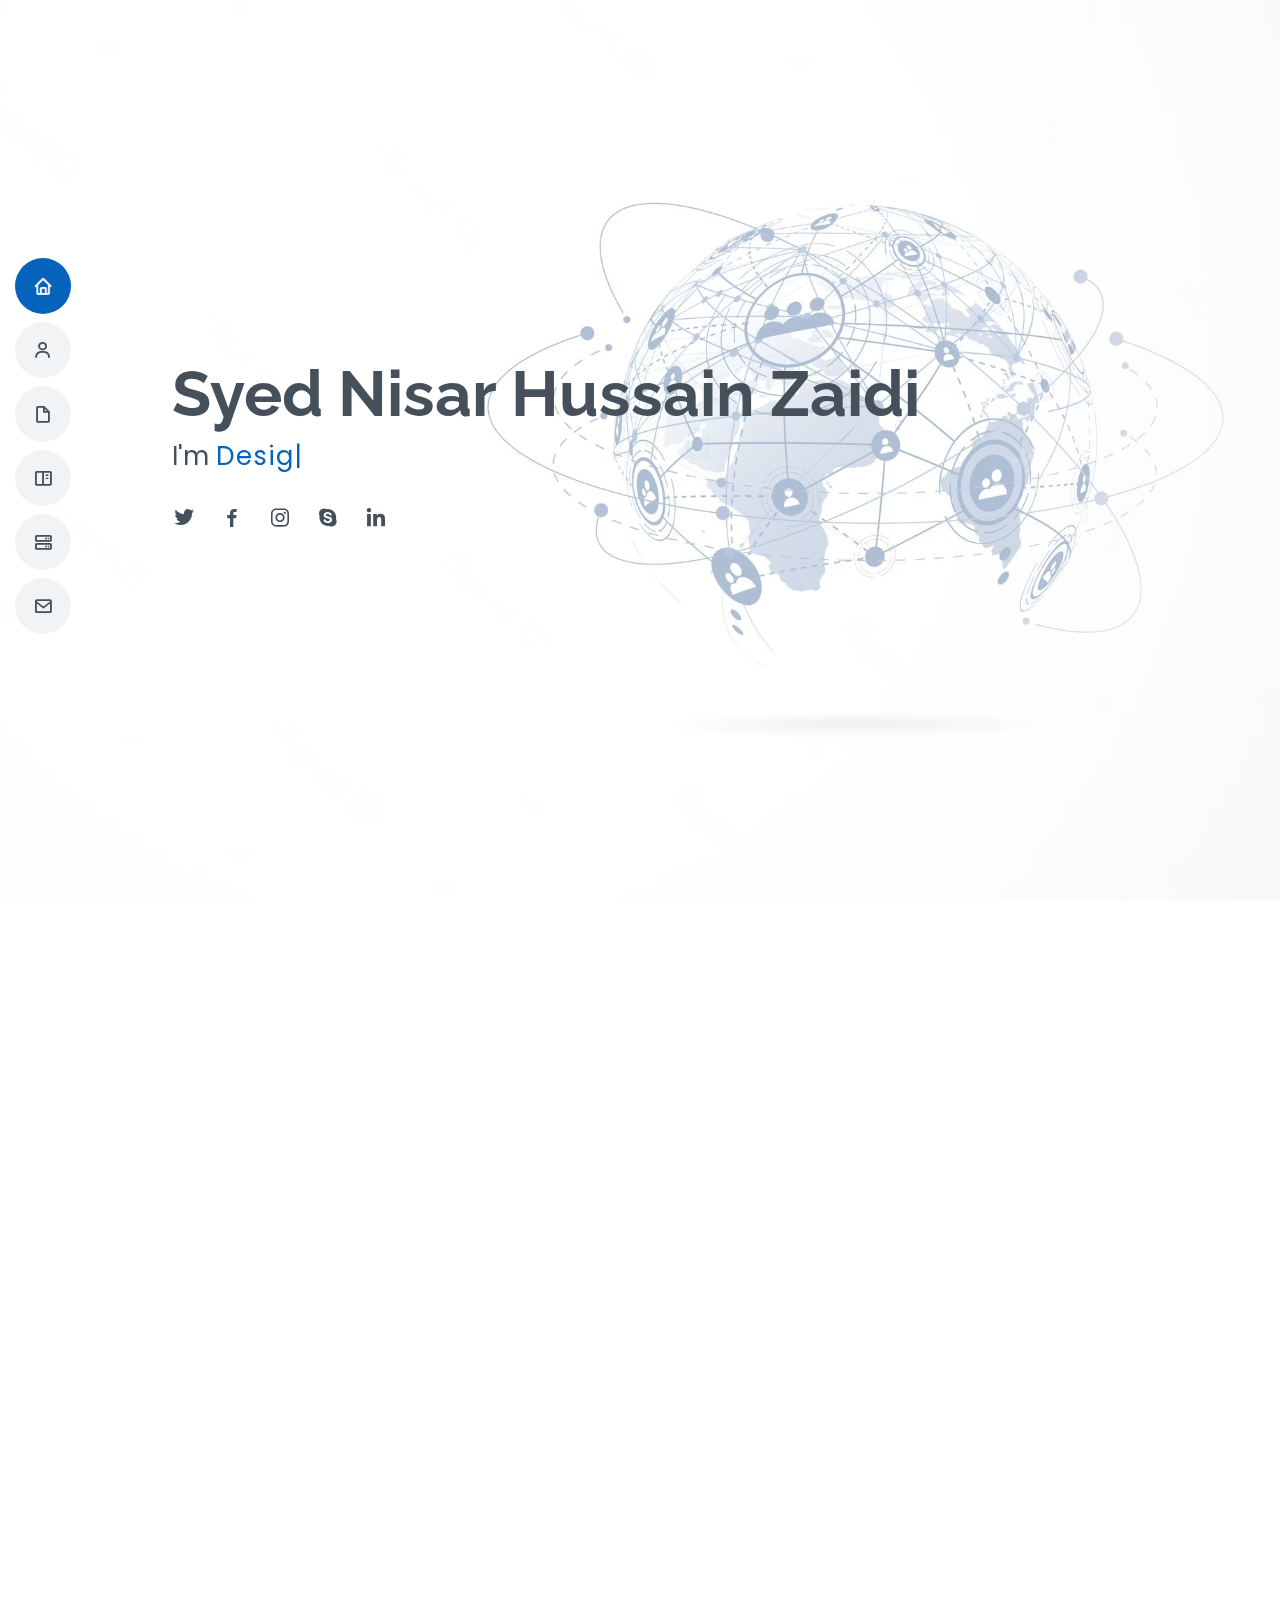
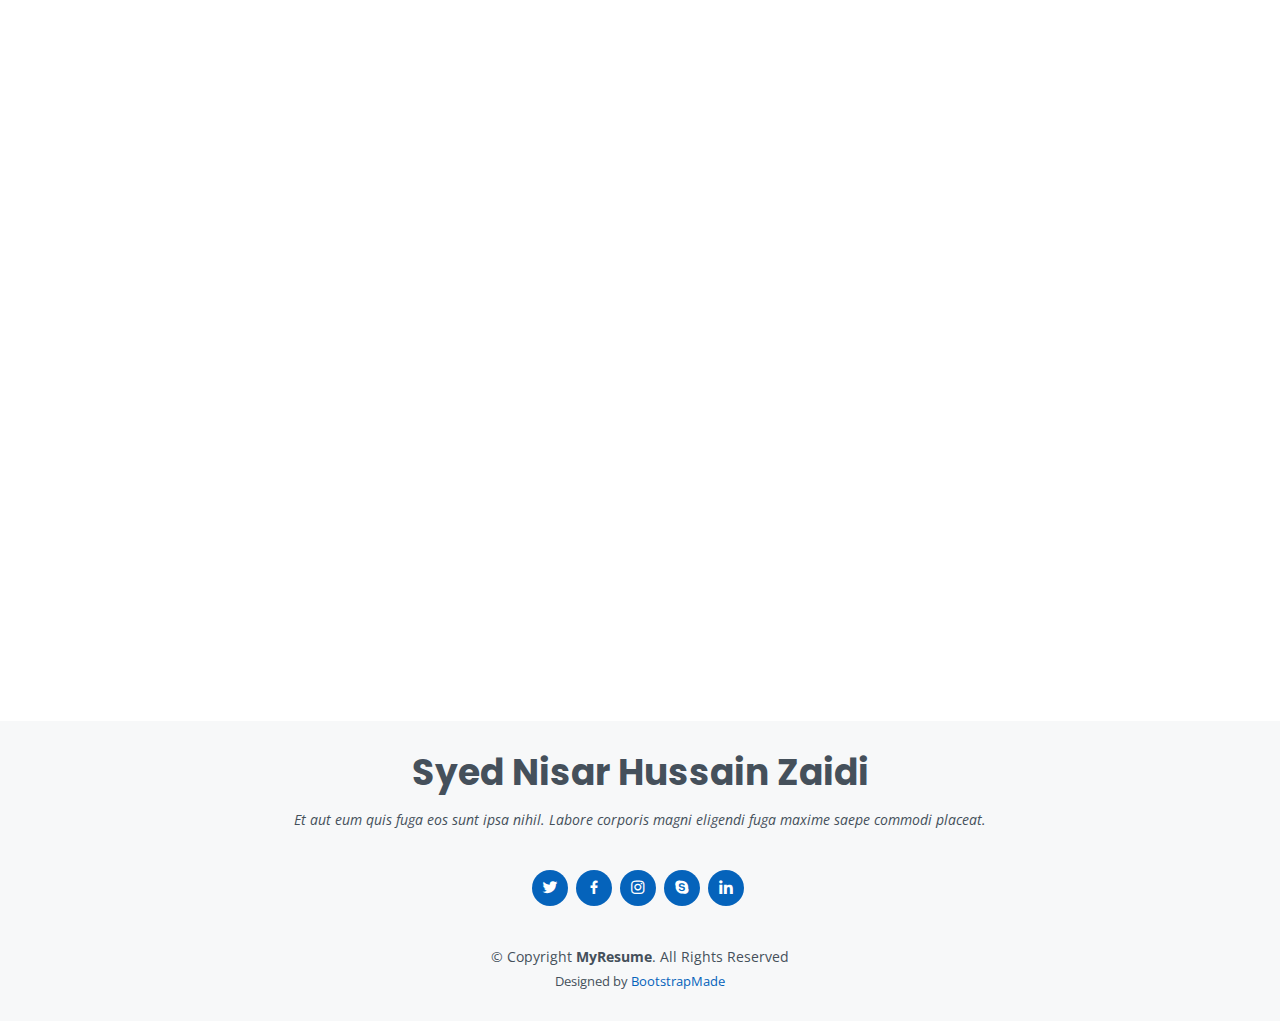
==== public/index.html @ 1e7f7174 "push deployed code" ====
<!DOCTYPE html>
<html lang="en">

<head>
  <meta charset="utf-8">
  <meta content="width=device-width, initial-scale=1.0" name="viewport">

  <title>Portfolio</title>
  <meta content="" name="description">
  <meta content="" name="keywords">

  <!-- Favicons -->
  <!-- <link href="assets/img/favicon.png" rel="icon"> -->
  <link href="assets/img/apple-touch-icon.png" rel="apple-touch-icon">

  <!-- Google Fonts -->
  <link href="https://fonts.googleapis.com/css?family=Open+Sans:300,300i,400,400i,600,600i,700,700i|Raleway:300,300i,400,400i,500,500i,600,600i,700,700i|Poppins:300,300i,400,400i,500,500i,600,600i,700,700i" rel="stylesheet">

  <!-- Vendor CSS Files -->
  <link href="assets/vendor/aos/aos.css" rel="stylesheet">
  <link href="assets/vendor/bootstrap/css/bootstrap.min.css" rel="stylesheet">
  <link href="assets/vendor/bootstrap-icons/bootstrap-icons.css" rel="stylesheet">
  <link href="assets/vendor/boxicons/css/boxicons.min.css" rel="stylesheet">
  <link href="assets/vendor/glightbox/css/glightbox.min.css" rel="stylesheet">
  <link href="assets/vendor/swiper/swiper-bundle.min.css" rel="stylesheet">

  <!-- Template Main CSS File -->
  <link href="assets/css/style.css" rel="stylesheet">

  <!-- =======================================================
  * Template Name: MyResume
  * Updated: Mar 10 2023 with Bootstrap v5.2.3
  * Template URL: https://bootstrapmade.com/free-html-bootstrap-template-my-resume/
  * Author: BootstrapMade.com
  * License: https://bootstrapmade.com/license/
  ======================================================== -->
</head>

<body>

  <!-- ======= Mobile nav toggle button ======= -->
  <!-- <button type="button" class="mobile-nav-toggle d-xl-none"><i class="bi bi-list mobile-nav-toggle"></i></button> -->
  <i class="bi bi-list mobile-nav-toggle d-lg-none"></i>
  <!-- ======= Header ======= -->
  <header id="header" class="d-flex flex-column justify-content-center">

    <nav id="navbar" class="navbar nav-menu">
      <ul>
        <li><a href="#hero" class="nav-link scrollto active"><i class="bx bx-home"></i> <span>Home</span></a></li>
        <li><a href="#about" class="nav-link scrollto"><i class="bx bx-user"></i> <span>About</span></a></li>
        <li><a href="#resume" class="nav-link scrollto"><i class="bx bx-file-blank"></i> <span>Resume</span></a></li>
        <li><a href="#portfolio" class="nav-link scrollto"><i class="bx bx-book-content"></i> <span>Portfolio</span></a></li>
        <li><a href="#services" class="nav-link scrollto"><i class="bx bx-server"></i> <span>Services</span></a></li>
        <li><a href="#contact" class="nav-link scrollto"><i class="bx bx-envelope"></i> <span>Contact</span></a></li>
      </ul>
    </nav><!-- .nav-menu -->

  </header><!-- End Header -->

  <!-- ======= Hero Section ======= -->
  <section id="hero" class="d-flex flex-column justify-content-center">
    <div class="container" data-aos="zoom-in" data-aos-delay="100">
      <h1>Syed Nisar Hussain Zaidi</h1>
      <p>I'm <span class="typed" data-typed-items="Designer, Developer, Freelancer, Photographer"></span></p>
      <div class="social-links">
        <a href="#" class="twitter"><i class="bx bxl-twitter"></i></a>
        <a href="#" class="facebook"><i class="bx bxl-facebook"></i></a>
        <a href="#" class="instagram"><i class="bx bxl-instagram"></i></a>
        <a href="#" class="google-plus"><i class="bx bxl-skype"></i></a>
        <a href="#" class="linkedin"><i class="bx bxl-linkedin"></i></a>
      </div>
    </div>
  </section><!-- End Hero -->

  <main id="main">

    <!-- ======= About Section ======= -->
    <section id="about" class="about">
      <div class="container" data-aos="fade-up">

        <div class="section-title">
          <h2>About</h2>
          <p>Magnam dolores commodi suscipit. Necessitatibus eius consequatur ex aliquid fuga eum quidem. Sit sint consectetur velit. Quisquam quos quisquam cupiditate. Et nemo qui impedit suscipit alias ea. Quia fugiat sit in iste officiis commodi quidem hic quas.</p>
        </div>

        <div class="row">
          <div class="col-lg-4">
            <img src="assets/img/profileImgOne.jpg" class="img-fluid" alt="">
          </div>
          <div class="col-lg-8 pt-4 pt-lg-0 content">
            <h3>UI/UX Designer &amp; Web Developer.</h3>
            <p class="fst-italic">
              Lorem ipsum dolor sit amet, consectetur adipiscing elit, sed do eiusmod tempor incididunt ut labore et dolore
              magna aliqua.
            </p>
            <div class="row">
              <div class="col-lg-6">
                <ul>
                  <li><i class="bi bi-chevron-right"></i> <strong>Birthday:</strong> <span>4 April 2004</span></li>
                  <li><i class="bi bi-chevron-right"></i> <strong>Website:</strong> <span>www.example.com</span></li>
                  <li><i class="bi bi-chevron-right"></i> <strong>Phone:</strong> <span>+92311-1802278</span></li>
                  <li><i class="bi bi-chevron-right"></i> <strong>City:</strong> <span>Pakistan Karachi</span></li>
                </ul>
              </div>
              <div class="col-lg-6">
                <ul>
                  <li><i class="bi bi-chevron-right"></i> <strong>Age:</strong> <span>18</span></li>
                  <li><i class="bi bi-chevron-right"></i> <strong>Degree:</strong> <span>Matric</span></li>
                  <li><i class="bi bi-chevron-right"></i> <strong>PhEmailone:</strong> <span>nisarzaidi75@gmail.com</span></li>
                  <li><i class="bi bi-chevron-right"></i> <strong>Freelance:</strong> <span>Available</span></li>
                </ul>
              </div>
            </div>
            <p>
              Officiis eligendi itaque labore et dolorum mollitia officiis optio vero. Quisquam sunt adipisci omnis et ut. Nulla accusantium dolor incidunt officia tempore. Et eius omnis.
              Cupiditate ut dicta maxime officiis quidem quia. Sed et consectetur qui quia repellendus itaque neque. Aliquid amet quidem ut quaerat cupiditate. Ab et eum qui repellendus omnis culpa magni laudantium dolores.
            </p>
          </div>
        </div>

      </div>
    </section><!-- End About Section -->

    <!-- ======= Facts Section ======= -->
    <section id="facts" class="facts">
      <div class="container" data-aos="fade-up">

        <div class="section-title">
          <h2>Facts</h2>
          <p>Magnam dolores commodi suscipit. Necessitatibus eius consequatur ex aliquid fuga eum quidem. Sit sint consectetur velit. Quisquam quos quisquam cupiditate. Et nemo qui impedit suscipit alias ea. Quia fugiat sit in iste officiis commodi quidem hic quas.</p>
        </div>

        <div class="row">

          <div class="col-lg-3 col-md-6">
            <div class="count-box">
              <i class="bi bi-emoji-smile"></i>
              <span data-purecounter-start="0" data-purecounter-end="232" data-purecounter-duration="1" class="purecounter"></span>
              <p>Happy Clients</p>
            </div>
          </div>

          <div class="col-lg-3 col-md-6 mt-5 mt-md-0">
            <div class="count-box">
              <i class="bi bi-journal-richtext"></i>
              <span data-purecounter-start="0" data-purecounter-end="521" data-purecounter-duration="1" class="purecounter"></span>
              <p>Projects</p>
            </div>
          </div>

          <div class="col-lg-3 col-md-6 mt-5 mt-lg-0">
            <div class="count-box">
              <i class="bi bi-headset"></i>
              <span data-purecounter-start="0" data-purecounter-end="1463" data-purecounter-duration="1" class="purecounter"></span>
              <p>Hours Of Support</p>
            </div>
          </div>

          <div class="col-lg-3 col-md-6 mt-5 mt-lg-0">
            <div class="count-box">
              <i class="bi bi-award"></i>
              <span data-purecounter-start="0" data-purecounter-end="25" data-purecounter-duration="1" class="purecounter"></span>
              <p>Awards</p>
            </div>
          </div>

        </div>

      </div>
    </section><!-- End Facts Section -->

    <!-- ======= Skills Section ======= -->
    <section id="skills" class="skills section-bg">
      <div class="container" data-aos="fade-up">

        <div class="section-title">
          <h2>Skills</h2>
          <p>Magnam dolores commodi suscipit. Necessitatibus eius consequatur ex aliquid fuga eum quidem. Sit sint consectetur velit. Quisquam quos quisquam cupiditate. Et nemo qui impedit suscipit alias ea. Quia fugiat sit in iste officiis commodi quidem hic quas.</p>
        </div>

        <div class="row skills-content">

          <div class="col-lg-6">

            <div class="progress">
              <span class="skill">HTML <i class="val">100%</i></span>
              <div class="progress-bar-wrap">
                <div class="progress-bar" role="progressbar" aria-valuenow="100" aria-valuemin="0" aria-valuemax="100"></div>
              </div>
            </div>

            <div class="progress">
              <span class="skill">CSS <i class="val">90%</i></span>
              <div class="progress-bar-wrap">
                <div class="progress-bar" role="progressbar" aria-valuenow="90" aria-valuemin="0" aria-valuemax="100"></div>
              </div>
            </div>

            <div class="progress">
              <span class="skill">JavaScript <i class="val">75%</i></span>
              <div class="progress-bar-wrap">
                <div class="progress-bar" role="progressbar" aria-valuenow="75" aria-valuemin="0" aria-valuemax="100"></div>
              </div>
            </div>

            <div class="progress">
              <span class="skill">Next.js <i class="val">80%</i></span>
              <div class="progress-bar-wrap">
                <div class="progress-bar" role="progressbar" aria-valuenow="80" aria-valuemin="0" aria-valuemax="100"></div>
              </div>
            </div>

          </div>

          <div class="col-lg-6">

            <div class="progress">
              <span class="skill">tailwind css <i class="val">85%</i></span>
              <div class="progress-bar-wrap">
                <div class="progress-bar" role="progressbar" aria-valuenow="85" aria-valuemin="0" aria-valuemax="100"></div>
              </div>
            </div>

            <div class="progress">
              <span class="skill">WordPress/CMS <i class="val">90%</i></span>
              <div class="progress-bar-wrap">
                <div class="progress-bar" role="progressbar" aria-valuenow="90" aria-valuemin="0" aria-valuemax="100"></div>
              </div>
            </div>

            <div class="progress">
              <span class="skill">Photoshop <i class="val">55%</i></span>
              <div class="progress-bar-wrap">
                <div class="progress-bar" role="progressbar" aria-valuenow="55" aria-valuemin="0" aria-valuemax="100"></div>
              </div>
            </div>

          </div>

        </div>

      </div>
    </section><!-- End Skills Section -->

    <!-- ======= Resume Section ======= -->
    <section id="resume" class="resume">
      <div class="container" data-aos="fade-up">

        <div class="section-title">
          <h2>Resume</h2>
          <p>Magnam dolores commodi suscipit. Necessitatibus eius consequatur ex aliquid fuga eum quidem. Sit sint consectetur velit. Quisquam quos quisquam cupiditate. Et nemo qui impedit suscipit alias ea. Quia fugiat sit in iste officiis commodi quidem hic quas.</p>
        </div>

        <div class="row">
          <div class="col-lg-6">
            <h3 class="resume-title">Sumary</h3>
            <div class="resume-item pb-0">
              <h4>Syed Nisar Hussain Zaidi</h4>
              <p><em>Innovative and deadline-driven Graphic Designer with 3+ years of experience designing and developing user-centered digital/print marketing material from initial concept to final, polished deliverable.</em></p>
              <ul>
                <li>Karachi Pakistan</li>
                <li>0311-802278</li>
                <li>nisarzaidi75@gmail.com</li>
              </ul>
            </div>

            <h3 class="resume-title">Education</h3>
            <div class="resume-item">
              <h4>Master of Fine Arts &amp; Graphic Design</h4>
              <h5>2015 - 2016</h5>
              <p><em>Rochester Institute of Technology, Rochester, NY</em></p>
              <p>Qui deserunt veniam. Et sed aliquam labore tempore sed quisquam iusto autem sit. Ea vero voluptatum qui ut dignissimos deleniti nerada porti sand markend</p>
            </div>
            <div class="resume-item">
              <h4>Bachelor of Fine Arts &amp; Graphic Design</h4>
              <h5>2010 - 2014</h5>
              <p><em>Rochester Institute of Technology, Rochester, NY</em></p>
              <p>Quia nobis sequi est occaecati aut. Repudiandae et iusto quae reiciendis et quis Eius vel ratione eius unde vitae rerum voluptates asperiores voluptatem Earum molestiae consequatur neque etlon sader mart dila</p>
            </div>
          </div>
          <div class="col-lg-6">
            <h3 class="resume-title">Professional Experience</h3>
            <div class="resume-item">
              <h4>Senior graphic design specialist</h4>
              <h5>2019 - Present</h5>
              <p><em>Experion, New York, NY </em></p>
              <ul>
                <li>Lead in the design, development, and implementation of the graphic, layout, and production communication materials</li>
                <li>Delegate tasks to the 7 members of the design team and provide counsel on all aspects of the project. </li>
                <li>Supervise the assessment of all graphic materials in order to ensure quality and accuracy of the design</li>
                <li>Oversee the efficient use of production project budgets ranging from $2,000 - $25,000</li>
              </ul>
            </div>
            <div class="resume-item">
              <h4>Graphic design specialist</h4>
              <h5>2017 - 2018</h5>
              <p><em>Stepping Stone Advertising, New York, NY</em></p>
              <ul>
                <li>Developed numerous marketing programs (logos, brochures,infographics, presentations, and advertisements).</li>
                <li>Managed up to 5 projects or tasks at a given time while under pressure</li>
                <li>Recommended and consulted with clients on the most appropriate graphic design</li>
                <li>Created 4+ design presentations and proposals a month for clients and account managers</li>
              </ul>
            </div>
          </div>
        </div>

      </div>
    </section><!-- End Resume Section -->

    <!-- ======= Portfolio Section ======= -->
    <section id="portfolio" class="portfolio section-bg">
      <div class="container" data-aos="fade-up">

        <div class="section-title">
          <h2>Portfolio</h2>
          <p>Magnam dolores commodi suscipit. Necessitatibus eius consequatur ex aliquid fuga eum quidem. Sit sint consectetur velit. Quisquam quos quisquam cupiditate. Et nemo qui impedit suscipit alias ea. Quia fugiat sit in iste officiis commodi quidem hic quas.</p>
        </div>

        <div class="row">
          <div class="col-lg-12 d-flex justify-content-center" data-aos="fade-up" data-aos-delay="100">
            <ul id="portfolio-flters">
              <li data-filter="*" class="filter-active">All</li>
              <li data-filter=".filter-app">App</li>
              <li data-filter=".filter-card">Card</li>
              <li data-filter=".filter-web">Web</li>
            </ul>
          </div>
        </div>

        <div class="row portfolio-container" data-aos="fade-up" data-aos-delay="200">

          <div class="col-lg-4 col-md-6 portfolio-item filter-app">
            <div class="portfolio-wrap">
              <img src="assets/img/portfolio/portfolio-1.jpg" class="img-fluid" alt="">
              <div class="portfolio-info">
                <h4>App 1</h4>
                <p>App</p>
                <div class="portfolio-links">
                  <a href="assets/img/portfolio/portfolio-1.jpg" data-gallery="portfolioGallery" class="portfolio-lightbox" title="App 1"><i class="bx bx-plus"></i></a>
                  <a href="portfolio-details.html" class="portfolio-details-lightbox" data-glightbox="type: external" title="Portfolio Details"><i class="bx bx-link"></i></a>
                </div>
              </div>
            </div>
          </div>

          <div class="col-lg-4 col-md-6 portfolio-item filter-web">
            <div class="portfolio-wrap">
              <img src="assets/img/portfolio/portfolio-2.jpg" class="img-fluid" alt="">
              <div class="portfolio-info">
                <h4>Web 3</h4>
                <p>Web</p>
                <div class="portfolio-links">
                  <a href="assets/img/portfolio/portfolio-2.jpg" data-gallery="portfolioGallery" class="portfolio-lightbox" title="Web 3"><i class="bx bx-plus"></i></a>
                  <a href="portfolio-details.html" class="portfolio-details-lightbox" data-glightbox="type: external" title="Portfolio Details"><i class="bx bx-link"></i></a>
                </div>
              </div>
            </div>
          </div>

          <div class="col-lg-4 col-md-6 portfolio-item filter-app">
            <div class="portfolio-wrap">
              <img src="assets/img/portfolio/portfolio-3.jpg" class="img-fluid" alt="">
              <div class="portfolio-info">
                <h4>App 2</h4>
                <p>App</p>
                <div class="portfolio-links">
                  <a href="assets/img/portfolio/portfolio-3.jpg" data-gallery="portfolioGallery" class="portfolio-lightbox" title="App 2"><i class="bx bx-plus"></i></a>
                  <a href="portfolio-details.html" class="portfolio-details-lightbox" data-glightbox="type: external" title="Portfolio Details"><i class="bx bx-link"></i></a>
                </div>
              </div>
            </div>
          </div>

          <div class="col-lg-4 col-md-6 portfolio-item filter-card">
            <div class="portfolio-wrap">
              <img src="assets/img/portfolio/portfolio-4.jpg" class="img-fluid" alt="">
              <div class="portfolio-info">
                <h4>Card 2</h4>
                <p>Card</p>
                <div class="portfolio-links">
                  <a href="assets/img/portfolio/portfolio-4.jpg" data-gallery="portfolioGallery" class="portfolio-lightbox" title="Card 2"><i class="bx bx-plus"></i></a>
                  <a href="portfolio-details.html" class="portfolio-details-lightbox" data-glightbox="type: external" title="Portfolio Details"><i class="bx bx-link"></i></a>
                </div>
              </div>
            </div>
          </div>

          <div class="col-lg-4 col-md-6 portfolio-item filter-web">
            <div class="portfolio-wrap">
              <img src="assets/img/portfolio/portfolio-5.jpg" class="img-fluid" alt="">
              <div class="portfolio-info">
                <h4>Web 2</h4>
                <p>Web</p>
                <div class="portfolio-links">
                  <a href="assets/img/portfolio/portfolio-5.jpg" data-gallery="portfolioGallery" class="portfolio-lightbox" title="Web 2"><i class="bx bx-plus"></i></a>
                  <a href="portfolio-details.html" class="portfolio-details-lightbox" data-glightbox="type: external" title="Portfolio Details"><i class="bx bx-link"></i></a>
                </div>
              </div>
            </div>
          </div>

          <div class="col-lg-4 col-md-6 portfolio-item filter-app">
            <div class="portfolio-wrap">
              <img src="assets/img/portfolio/portfolio-6.jpg" class="img-fluid" alt="">
              <div class="portfolio-info">
                <h4>App 3</h4>
                <p>App</p>
                <div class="portfolio-links">
                  <a href="assets/img/portfolio/portfolio-6.jpg" data-gallery="portfolioGallery" class="portfolio-lightbox" title="App 3"><i class="bx bx-plus"></i></a>
                  <a href="portfolio-details.html" class="portfolio-details-lightbox" data-glightbox="type: external" title="Portfolio Details"><i class="bx bx-link"></i></a>
                </div>
              </div>
            </div>
          </div>

          <div class="col-lg-4 col-md-6 portfolio-item filter-card">
            <div class="portfolio-wrap">
              <img src="assets/img/portfolio/portfolio-7.jpg" class="img-fluid" alt="">
              <div class="portfolio-info">
                <h4>Card 1</h4>
                <p>Card</p>
                <div class="portfolio-links">
                  <a href="assets/img/portfolio/portfolio-7.jpg" data-gallery="portfolioGallery" class="portfolio-lightbox" title="Card 1"><i class="bx bx-plus"></i></a>
                  <a href="portfolio-details.html" class="portfolio-details-lightbox" data-glightbox="type: external" title="Portfolio Details"><i class="bx bx-link"></i></a>
                </div>
              </div>
            </div>
          </div>

          <div class="col-lg-4 col-md-6 portfolio-item filter-card">
            <div class="portfolio-wrap">
              <img src="assets/img/portfolio/portfolio-8.jpg" class="img-fluid" alt="">
              <div class="portfolio-info">
                <h4>Card 3</h4>
                <p>Card</p>
                <div class="portfolio-links">
                  <a href="assets/img/portfolio/portfolio-8.jpg" data-gallery="portfolioGallery" class="portfolio-lightbox" title="Card 3"><i class="bx bx-plus"></i></a>
                  <a href="portfolio-details.html" class="portfolio-details-lightbox" data-glightbox="type: external" title="Portfolio Details"><i class="bx bx-link"></i></a>
                </div>
              </div>
            </div>
          </div>

          <div class="col-lg-4 col-md-6 portfolio-item filter-web">
            <div class="portfolio-wrap">
              <img src="assets/img/portfolio/portfolio-9.jpg" class="img-fluid" alt="">
              <div class="portfolio-info">
                <h4>Web 3</h4>
                <p>Web</p>
                <div class="portfolio-links">
                  <a href="assets/img/portfolio/portfolio-9.jpg" data-gallery="portfolioGallery" class="portfolio-lightbox" title="Web 3"><i class="bx bx-plus"></i></a>
                  <a href="portfolio-details.html" class="portfolio-details-lightbox" data-glightbox="type: external" title="Portfolio Details"><i class="bx bx-link"></i></a>
                </div>
              </div>
            </div>
          </div>

        </div>

      </div>
    </section><!-- End Portfolio Section -->

    <!-- ======= Services Section ======= -->
    <section id="services" class="services">
      <div class="container" data-aos="fade-up">

        <div class="section-title">
          <h2>Services</h2>
          <p>Magnam dolores commodi suscipit. Necessitatibus eius consequatur ex aliquid fuga eum quidem. Sit sint consectetur velit. Quisquam quos quisquam cupiditate. Et nemo qui impedit suscipit alias ea. Quia fugiat sit in iste officiis commodi quidem hic quas.</p>
        </div>

        <div class="row">

          <div class="col-lg-4 col-md-6 d-flex align-items-stretch" data-aos="zoom-in" data-aos-delay="100">
            <div class="icon-box iconbox-blue">
              <div class="icon">
                <svg width="100" height="100" viewBox="0 0 600 600" xmlns="http://www.w3.org/2000/svg">
                  <path stroke="none" stroke-width="0" fill="#f5f5f5" d="M300,521.0016835830174C376.1290562159157,517.8887921683347,466.0731472004068,529.7835943286574,510.70327084640275,468.03025145048787C554.3714126377745,407.6079735673963,508.03601936045806,328.9844924480964,491.2728898941984,256.3432110539036C474.5976632858925,184.082847569629,479.9380746630129,96.60480741107993,416.23090153303,58.64404602377083C348.86323505073057,18.502131276798302,261.93793281208167,40.57373210992963,193.5410806939664,78.93577620505333C130.42746243093433,114.334589627462,98.30271207620316,179.96522072025542,76.75703585869454,249.04625023123273C51.97151888228291,328.5150500222984,13.704378332031375,421.85034740162234,66.52175969318436,486.19268352777647C119.04800174914682,550.1803526380478,217.28368757567262,524.383925680826,300,521.0016835830174"></path>
                </svg>
                <i class="bx bxl-dribbble"></i>
              </div>
              <h4><a href="">Lorem Ipsum</a></h4>
              <p>Voluptatum deleniti atque corrupti quos dolores et quas molestias excepturi</p>
            </div>
          </div>

          <div class="col-lg-4 col-md-6 d-flex align-items-stretch mt-4 mt-md-0" data-aos="zoom-in" data-aos-delay="200">
            <div class="icon-box iconbox-orange ">
              <div class="icon">
                <svg width="100" height="100" viewBox="0 0 600 600" xmlns="http://www.w3.org/2000/svg">
                  <path stroke="none" stroke-width="0" fill="#f5f5f5" d="M300,582.0697525312426C382.5290701553225,586.8405444964366,449.9789794690241,525.3245884688669,502.5850820975895,461.55621195738473C556.606425686781,396.0723002908107,615.8543463187945,314.28637112970534,586.6730223649479,234.56875336149918C558.9533121215079,158.8439757836574,454.9685369536778,164.00468322053177,381.49747125262974,130.76875717737553C312.15926192815925,99.40240125094834,248.97055460311594,18.661163978235184,179.8680185752513,50.54337015887873C110.5421016452524,82.52863877960104,119.82277516462835,180.83849132639028,109.12597500060166,256.43424936330496C100.08760227029461,320.3096726198365,92.17705696193138,384.0621239912766,124.79988738764834,439.7174275375508C164.83382741302287,508.01625554203684,220.96474134820875,577.5009287672846,300,582.0697525312426"></path>
                </svg>
                <i class="bx bx-file"></i>
              </div>
              <h4><a href="">Sed Perspiciatis</a></h4>
              <p>Duis aute irure dolor in reprehenderit in voluptate velit esse cillum dolore</p>
            </div>
          </div>

          <div class="col-lg-4 col-md-6 d-flex align-items-stretch mt-4 mt-lg-0" data-aos="zoom-in" data-aos-delay="300">
            <div class="icon-box iconbox-pink">
              <div class="icon">
                <svg width="100" height="100" viewBox="0 0 600 600" xmlns="http://www.w3.org/2000/svg">
                  <path stroke="none" stroke-width="0" fill="#f5f5f5" d="M300,541.5067337569781C382.14930387511276,545.0595476570109,479.8736841581634,548.3450877840088,526.4010558755058,480.5488172755941C571.5218469581645,414.80211281144784,517.5187510058486,332.0715597781072,496.52539010469104,255.14436215662573C477.37192572678356,184.95920475031193,473.57363656557914,105.61284051026155,413.0603344069578,65.22779650032875C343.27470386102294,18.654635553484475,251.2091493199835,5.337323636656869,175.0934190732945,40.62881213300186C97.87086631185822,76.43348514350839,51.98124368387456,156.15599469081315,36.44837278890362,239.84606092416172C21.716077023791087,319.22268207091537,43.775223500013084,401.1760424656574,96.891909868211,461.97329694683043C147.22146801428983,519.5804099606455,223.5754009179313,538.201503339737,300,541.5067337569781"></path>
                </svg>
                <i class="bx bx-tachometer"></i>
              </div>
              <h4><a href="">Magni Dolores</a></h4>
              <p>Excepteur sint occaecat cupidatat non proident, sunt in culpa qui officia</p>
            </div>
          </div>

          <div class="col-lg-4 col-md-6 d-flex align-items-stretch mt-4" data-aos="zoom-in" data-aos-delay="100">
            <div class="icon-box iconbox-yellow">
              <div class="icon">
                <svg width="100" height="100" viewBox="0 0 600 600" xmlns="http://www.w3.org/2000/svg">
                  <path stroke="none" stroke-width="0" fill="#f5f5f5" d="M300,503.46388370962813C374.79870501325706,506.71871716319447,464.8034551963731,527.1746412648533,510.4981551193396,467.86667711651364C555.9287308511215,408.9015244558933,512.6030010748507,327.5744911775523,490.211057578863,256.5855673507754C471.097692560561,195.9906835881958,447.69079081568157,138.11976852964426,395.19560036434837,102.3242989838813C329.3053358748298,57.3949838291264,248.02791733380457,8.279543830951368,175.87071277845988,42.242879143198664C103.41431057327972,76.34704239035025,93.79494320519305,170.9812938413882,81.28167332365135,250.07896920659033C70.17666984294237,320.27484674793965,64.84698225790005,396.69656628748305,111.28512138212992,450.4950937839243C156.20124167950087,502.5303643271138,231.32542653798444,500.4755392045468,300,503.46388370962813"></path>
                </svg>
                <i class="bx bx-layer"></i>
              </div>
              <h4><a href="">Nemo Enim</a></h4>
              <p>At vero eos et accusamus et iusto odio dignissimos ducimus qui blanditiis</p>
            </div>
          </div>

          <div class="col-lg-4 col-md-6 d-flex align-items-stretch mt-4" data-aos="zoom-in" data-aos-delay="200">
            <div class="icon-box iconbox-red">
              <div class="icon">
                <svg width="100" height="100" viewBox="0 0 600 600" xmlns="http://www.w3.org/2000/svg">
                  <path stroke="none" stroke-width="0" fill="#f5f5f5" d="M300,532.3542879108572C369.38199826031484,532.3153073249985,429.10787420159085,491.63046689027357,474.5244479745417,439.17860296908856C522.8885846962883,383.3225815378663,569.1668002868075,314.3205725914397,550.7432151929288,242.7694973846089C532.6665558377875,172.5657663291529,456.2379748765914,142.6223662098291,390.3689995646985,112.34683881706744C326.66090330228417,83.06452184765237,258.84405631176094,53.51806209861945,193.32584062364296,78.48882559362697C121.61183558270385,105.82097193414197,62.805066853699245,167.19869350419734,48.57481801355237,242.6138429142374C34.843463184063346,315.3850353017275,76.69343916112496,383.4422959591041,125.22947124332185,439.3748458443577C170.7312796277747,491.8107796887764,230.57421082200815,532.3932930995766,300,532.3542879108572"></path>
                </svg>
                <i class="bx bx-slideshow"></i>
              </div>
              <h4><a href="">Dele Cardo</a></h4>
              <p>Quis consequatur saepe eligendi voluptatem consequatur dolor consequuntur</p>
            </div>
          </div>

          <div class="col-lg-4 col-md-6 d-flex align-items-stretch mt-4" data-aos="zoom-in" data-aos-delay="300">
            <div class="icon-box iconbox-teal">
              <div class="icon">
                <svg width="100" height="100" viewBox="0 0 600 600" xmlns="http://www.w3.org/2000/svg">
                  <path stroke="none" stroke-width="0" fill="#f5f5f5" d="M300,566.797414625762C385.7384707136149,576.1784315230908,478.7894351017131,552.8928747891023,531.9192734346935,484.94944893311C584.6109503024035,417.5663521118492,582.489472248146,322.67544863468447,553.9536738515405,242.03673114598146C529.1557734026468,171.96086150256528,465.24506316201064,127.66468636344209,395.9583748389544,100.7403814666027C334.2173773831606,76.7482773500951,269.4350130405921,84.62216499799875,207.1952322260088,107.2889140133804C132.92018162631612,134.33871894543012,41.79353780512637,160.00259165414826,22.644507872594943,236.69541883565114C3.319112789854554,314.0945973066697,72.72355303640163,379.243833228382,124.04198916343866,440.3218312028393C172.9286146004772,498.5055451809895,224.45579914871206,558.5317968840102,300,566.797414625762"></path>
                </svg>
                <i class="bx bx-arch"></i>
              </div>
              <h4><a href="">Divera Don</a></h4>
              <p>Modi nostrum vel laborum. Porro fugit error sit minus sapiente sit aspernatur</p>
            </div>
          </div>

        </div>

      </div>
    </section><!-- End Services Section -->

    <!-- ======= Testimonials Section ======= -->
    <section id="testimonials" class="testimonials section-bg">
      <div class="container" data-aos="fade-up">

        <div class="section-title">
          <h2>Testimonials</h2>
        </div>

        <div class="testimonials-slider swiper" data-aos="fade-up" data-aos-delay="100">
          <div class="swiper-wrapper">

            <div class="swiper-slide">
              <div class="testimonial-item">
                <img src="assets/img/testimonials/testimonials-1.jpg" class="testimonial-img" alt="">
                <h3>Saul Goodman</h3>
                <h4>Ceo &amp; Founder</h4>
                <p>
                  <i class="bx bxs-quote-alt-left quote-icon-left"></i>
                  Proin iaculis purus consequat sem cure digni ssim donec porttitora entum suscipit rhoncus. Accusantium quam, ultricies eget id, aliquam eget nibh et. Maecen aliquam, risus at semper.
                  <i class="bx bxs-quote-alt-right quote-icon-right"></i>
                </p>
              </div>
            </div><!-- End testimonial item -->

            <div class="swiper-slide">
              <div class="testimonial-item">
                <img src="assets/img/testimonials/testimonials-2.jpg" class="testimonial-img" alt="">
                <h3>Sara Wilsson</h3>
                <h4>Designer</h4>
                <p>
                  <i class="bx bxs-quote-alt-left quote-icon-left"></i>
                  Export tempor illum tamen malis malis eram quae irure esse labore quem cillum quid cillum eram malis quorum velit fore eram velit sunt aliqua noster fugiat irure amet legam anim culpa.
                  <i class="bx bxs-quote-alt-right quote-icon-right"></i>
                </p>
              </div>
            </div><!-- End testimonial item -->

            <div class="swiper-slide">
              <div class="testimonial-item">
                <img src="assets/img/testimonials/testimonials-3.jpg" class="testimonial-img" alt="">
                <h3>Jena Karlis</h3>
                <h4>Store Owner</h4>
                <p>
                  <i class="bx bxs-quote-alt-left quote-icon-left"></i>
                  Enim nisi quem export duis labore cillum quae magna enim sint quorum nulla quem veniam duis minim tempor labore quem eram duis noster aute amet eram fore quis sint minim.
                  <i class="bx bxs-quote-alt-right quote-icon-right"></i>
                </p>
              </div>
            </div><!-- End testimonial item -->

            <div class="swiper-slide">
              <div class="testimonial-item">
                <img src="assets/img/testimonials/testimonials-4.jpg" class="testimonial-img" alt="">
                <h3>Matt Brandon</h3>
                <h4>Freelancer</h4>
                <p>
                  <i class="bx bxs-quote-alt-left quote-icon-left"></i>
                  Fugiat enim eram quae cillum dolore dolor amet nulla culpa multos export minim fugiat minim velit minim dolor enim duis veniam ipsum anim magna sunt elit fore quem dolore labore illum veniam.
                  <i class="bx bxs-quote-alt-right quote-icon-right"></i>
                </p>
              </div>
            </div><!-- End testimonial item -->

            <div class="swiper-slide">
              <div class="testimonial-item">
                <img src="assets/img/testimonials/testimonials-5.jpg" class="testimonial-img" alt="">
                <h3>John Larson</h3>
                <h4>Entrepreneur</h4>
                <p>
                  <i class="bx bxs-quote-alt-left quote-icon-left"></i>
                  Quis quorum aliqua sint quem legam fore sunt eram irure aliqua veniam tempor noster veniam enim culpa labore duis sunt culpa nulla illum cillum fugiat legam esse veniam culpa fore nisi cillum quid.
                  <i class="bx bxs-quote-alt-right quote-icon-right"></i>
                </p>
              </div>
            </div><!-- End testimonial item -->

          </div>
          <div class="swiper-pagination"></div>
        </div>

      </div>
    </section><!-- End Testimonials Section -->

    <!-- ======= Contact Section ======= -->
    <section id="contact" class="contact">
      <div class="container" data-aos="fade-up">

        <div class="section-title">
          <h2>Contact</h2>
        </div>

        <div class="row mt-1">

          <div class="col-lg-4">
            <div class="info">
              <div class="address">
                <i class="bi bi-geo-alt"></i>
                <h4>Location:</h4>
                <p>Karachi Pakistan</p>
              </div>

              <div class="email">
                <i class="bi bi-envelope"></i>
                <h4>Email:</h4>
                <p>Nisarzaidi75@gmail.com</p>
              </div>

              <div class="phone">
                <i class="bi bi-phone"></i>
                <h4>Call:</h4>
                <p>+92311-1802278</p>
              </div>

            </div>

          </div>

          <div class="col-lg-8 mt-5 mt-lg-0">

            <form action="forms/contact.php" method="post" role="form" class="php-email-form">
              <div class="row">
                <div class="col-md-6 form-group">
                  <input type="text" name="name" class="form-control" id="name" placeholder="Your Name" required>
                </div>
                <div class="col-md-6 form-group mt-3 mt-md-0">
                  <input type="email" class="form-control" name="email" id="email" placeholder="Your Email" required>
                </div>
              </div>
              <div class="form-group mt-3">
                <input type="text" class="form-control" name="subject" id="subject" placeholder="Subject" required>
              </div>
              <div class="form-group mt-3">
                <textarea class="form-control" name="message" rows="5" placeholder="Message" required></textarea>
              </div>
              <div class="my-3">
                <div class="loading">Loading</div>
                <div class="error-message"></div>
                <div class="sent-message">Your message has been sent. Thank you!</div>
              </div>
              <div class="text-center"><button type="submit">Send Message</button></div>
            </form>

          </div>

        </div>

      </div>
    </section><!-- End Contact Section -->

  </main><!-- End #main -->

  <!-- ======= Footer ======= -->
  <footer id="footer">
    <div class="container">
      <h3>Syed Nisar Hussain Zaidi</h3>
      <p>Et aut eum quis fuga eos sunt ipsa nihil. Labore corporis magni eligendi fuga maxime saepe commodi placeat.</p>
      <div class="social-links">
        <a href="#" class="twitter"><i class="bx bxl-twitter"></i></a>
        <a href="#" class="facebook"><i class="bx bxl-facebook"></i></a>
        <a href="#" class="instagram"><i class="bx bxl-instagram"></i></a>
        <a href="#" class="google-plus"><i class="bx bxl-skype"></i></a>
        <a href="#" class="linkedin"><i class="bx bxl-linkedin"></i></a>
      </div>
      <div class="copyright">
        &copy; Copyright <strong><span>MyResume</span></strong>. All Rights Reserved
      </div>
      <div class="credits">
        <!-- All the links in the footer should remain intact. -->
        <!-- You can delete the links only if you purchased the pro version. -->
        <!-- Licensing information: [license-url] -->
        <!-- Purchase the pro version with working PHP/AJAX contact form: https://bootstrapmade.com/free-html-bootstrap-template-my-resume/ -->
        Designed by <a href="https://bootstrapmade.com/">BootstrapMade</a>
      </div>
    </div>
  </footer><!-- End Footer -->

  <div id="preloader"></div>
  <a href="#" class="back-to-top d-flex align-items-center justify-content-center"><i class="bi bi-arrow-up-short"></i></a>

  <!-- Vendor JS Files -->
  <script src="assets/vendor/purecounter/purecounter_vanilla.js"></script>
  <script src="assets/vendor/aos/aos.js"></script>
  <script src="assets/vendor/bootstrap/js/bootstrap.bundle.min.js"></script>
  <script src="assets/vendor/glightbox/js/glightbox.min.js"></script>
  <script src="assets/vendor/isotope-layout/isotope.pkgd.min.js"></script>
  <script src="assets/vendor/swiper/swiper-bundle.min.js"></script>
  <script src="assets/vendor/typed.js/typed.min.js"></script>
  <script src="assets/vendor/waypoints/noframework.waypoints.js"></script>
  <script src="assets/vendor/php-email-form/validate.js"></script>

  <!-- Template Main JS File -->
  <script src="assets/js/main.js"></script>

  <script type="module">
    // Import the functions you need from the SDKs you need
    import { initializeApp } from "https://www.gstatic.com/firebasejs/9.20.0/firebase-app.js";
    import { getAnalytics } from "https://www.gstatic.com/firebasejs/9.20.0/firebase-analytics.js";
    // TODO: Add SDKs for Firebase products that you want to use
    // https://firebase.google.com/docs/web/setup#available-libraries
  
    // Your web app's Firebase configuration
    // For Firebase JS SDK v7.20.0 and later, measurementId is optional
    const firebaseConfig = {
      apiKey: "AIzaSyAex7cYWjbqDU2AxiQSoPD-IR8WqlSFsDo",
      authDomain: "nisarzaidi-portfolio.firebaseapp.com",
      projectId: "nisarzaidi-portfolio",
      storageBucket: "nisarzaidi-portfolio.appspot.com",
      messagingSenderId: "1098138213525",
      appId: "1:1098138213525:web:3483cc4bee179a984f4f9c",
      measurementId: "G-5EXZ11KBK8"
    };
  
    // Initialize Firebase
    const app = initializeApp(firebaseConfig);
    const analytics = getAnalytics(app);
  </script>

</body>

</html>
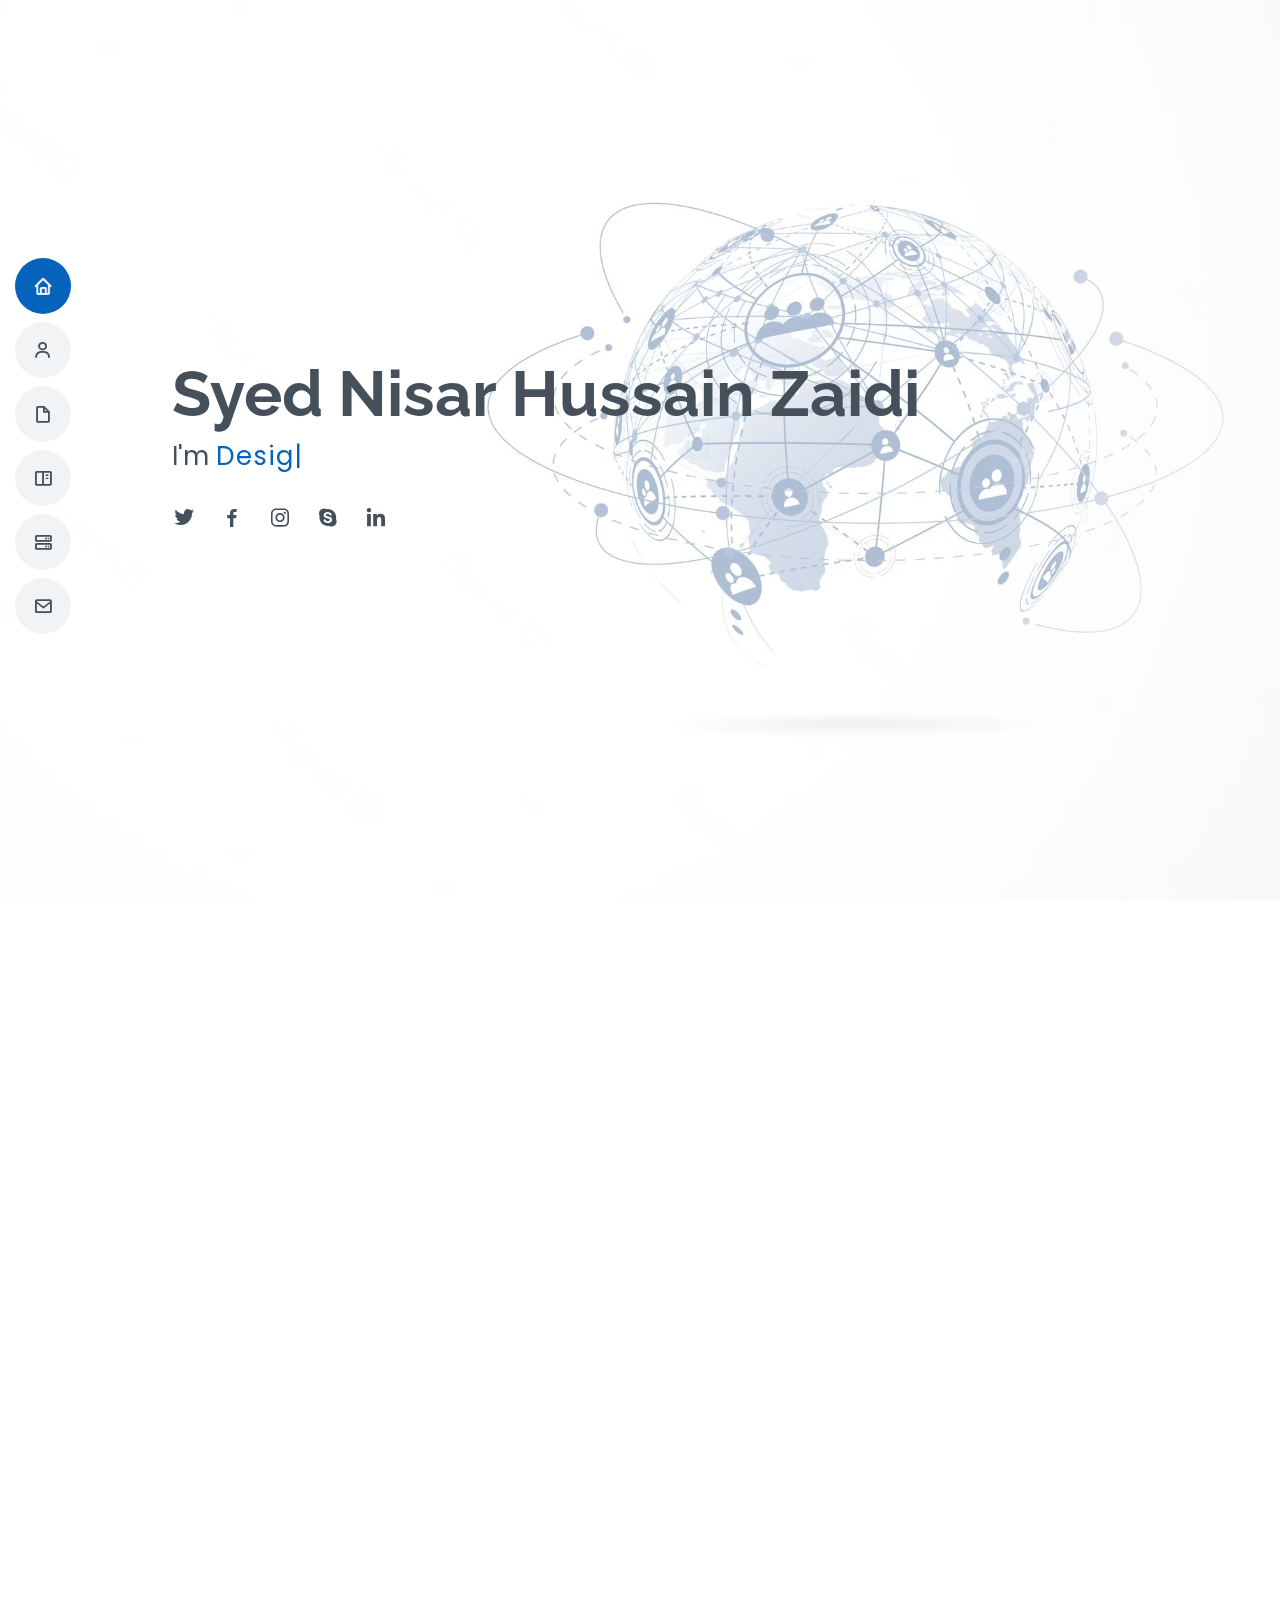
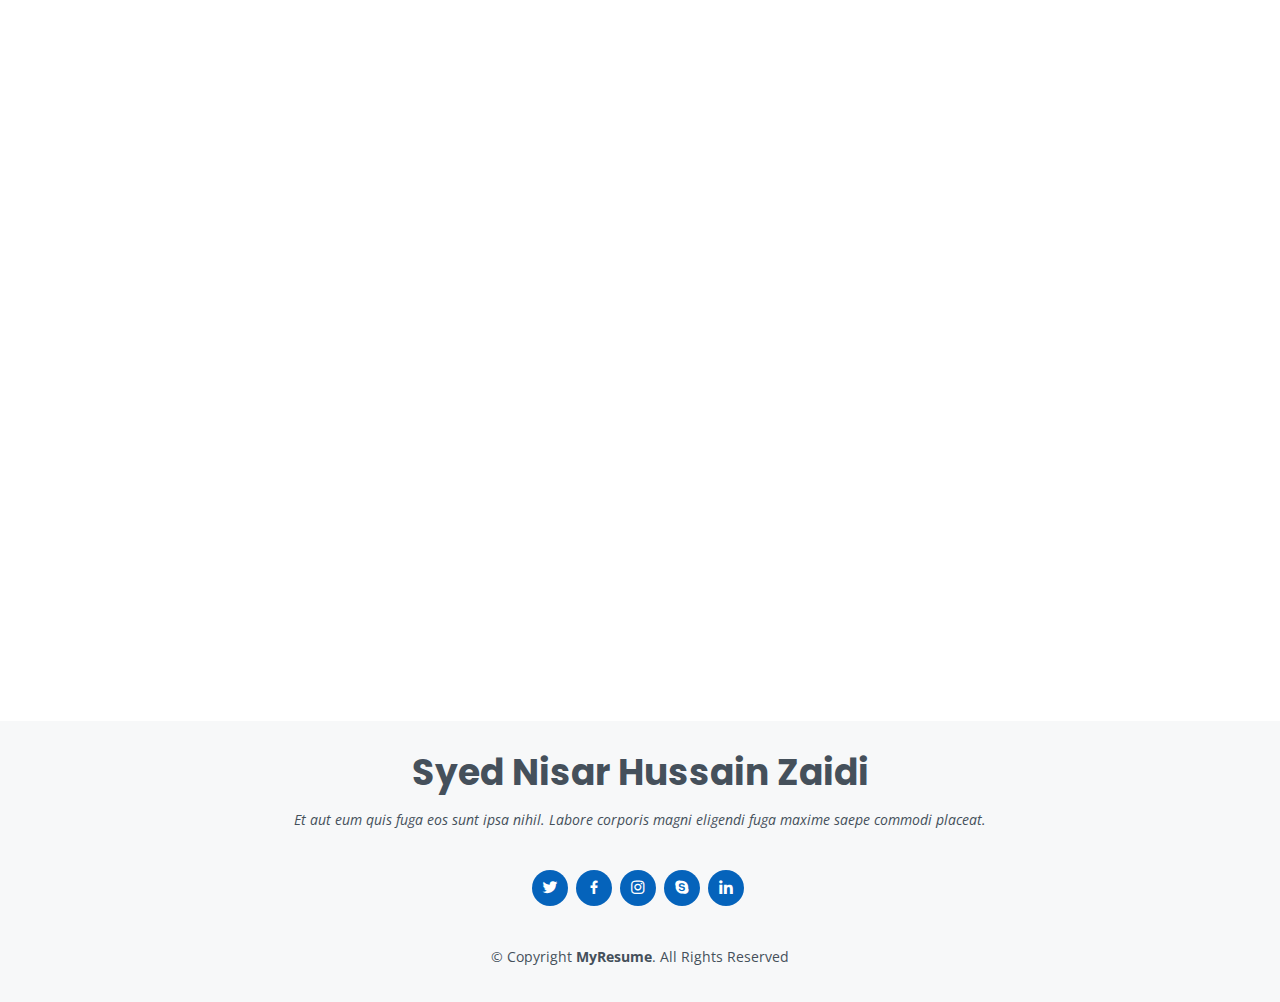
==== commit b78e0b32: "done ui" ====
--- a/public/index.html
+++ b/public/index.html
@@ -726,7 +726,7 @@
         <!-- You can delete the links only if you purchased the pro version. -->
         <!-- Licensing information: [license-url] -->
         <!-- Purchase the pro version with working PHP/AJAX contact form: https://bootstrapmade.com/free-html-bootstrap-template-my-resume/ -->
-        Designed by <a href="https://bootstrapmade.com/">BootstrapMade</a>
+        <!-- Designed by <a href="https://bootstrapmade.com/">BootstrapMade</a> -->
       </div>
     </div>
   </footer><!-- End Footer -->
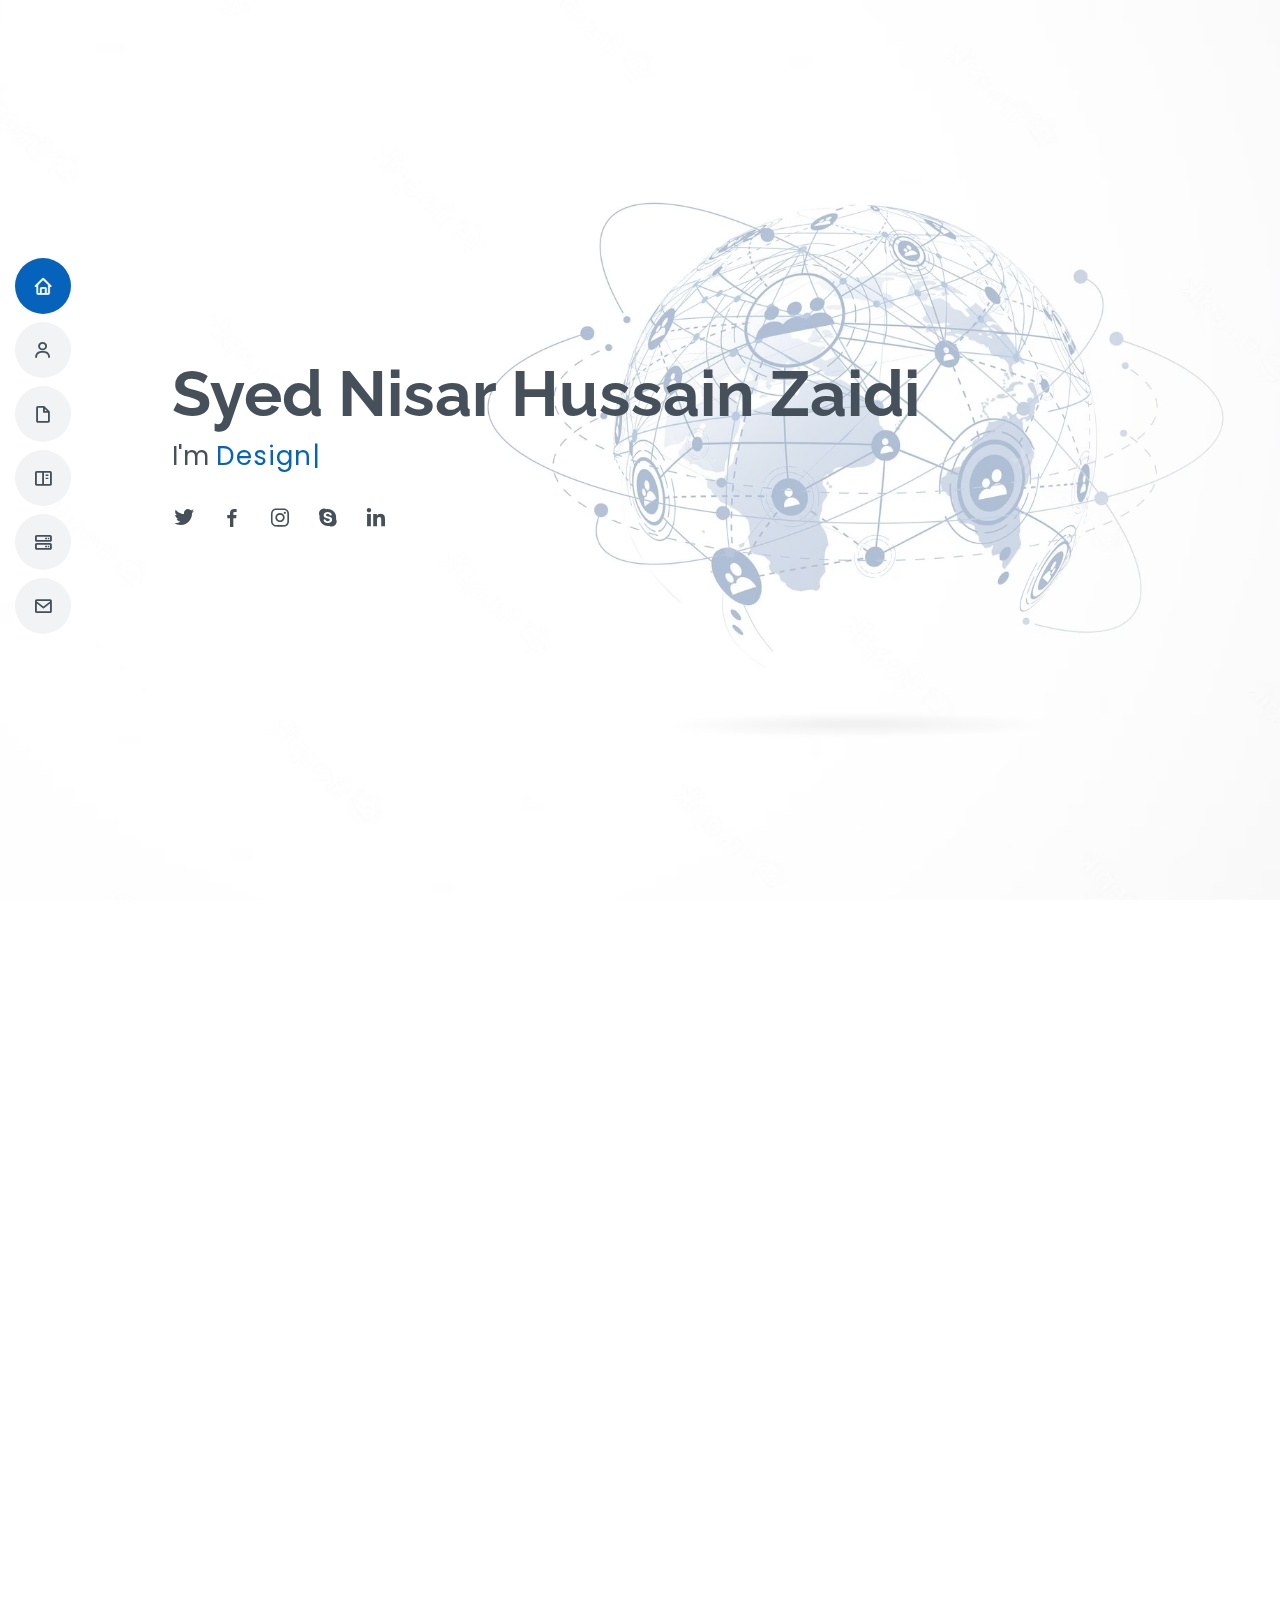
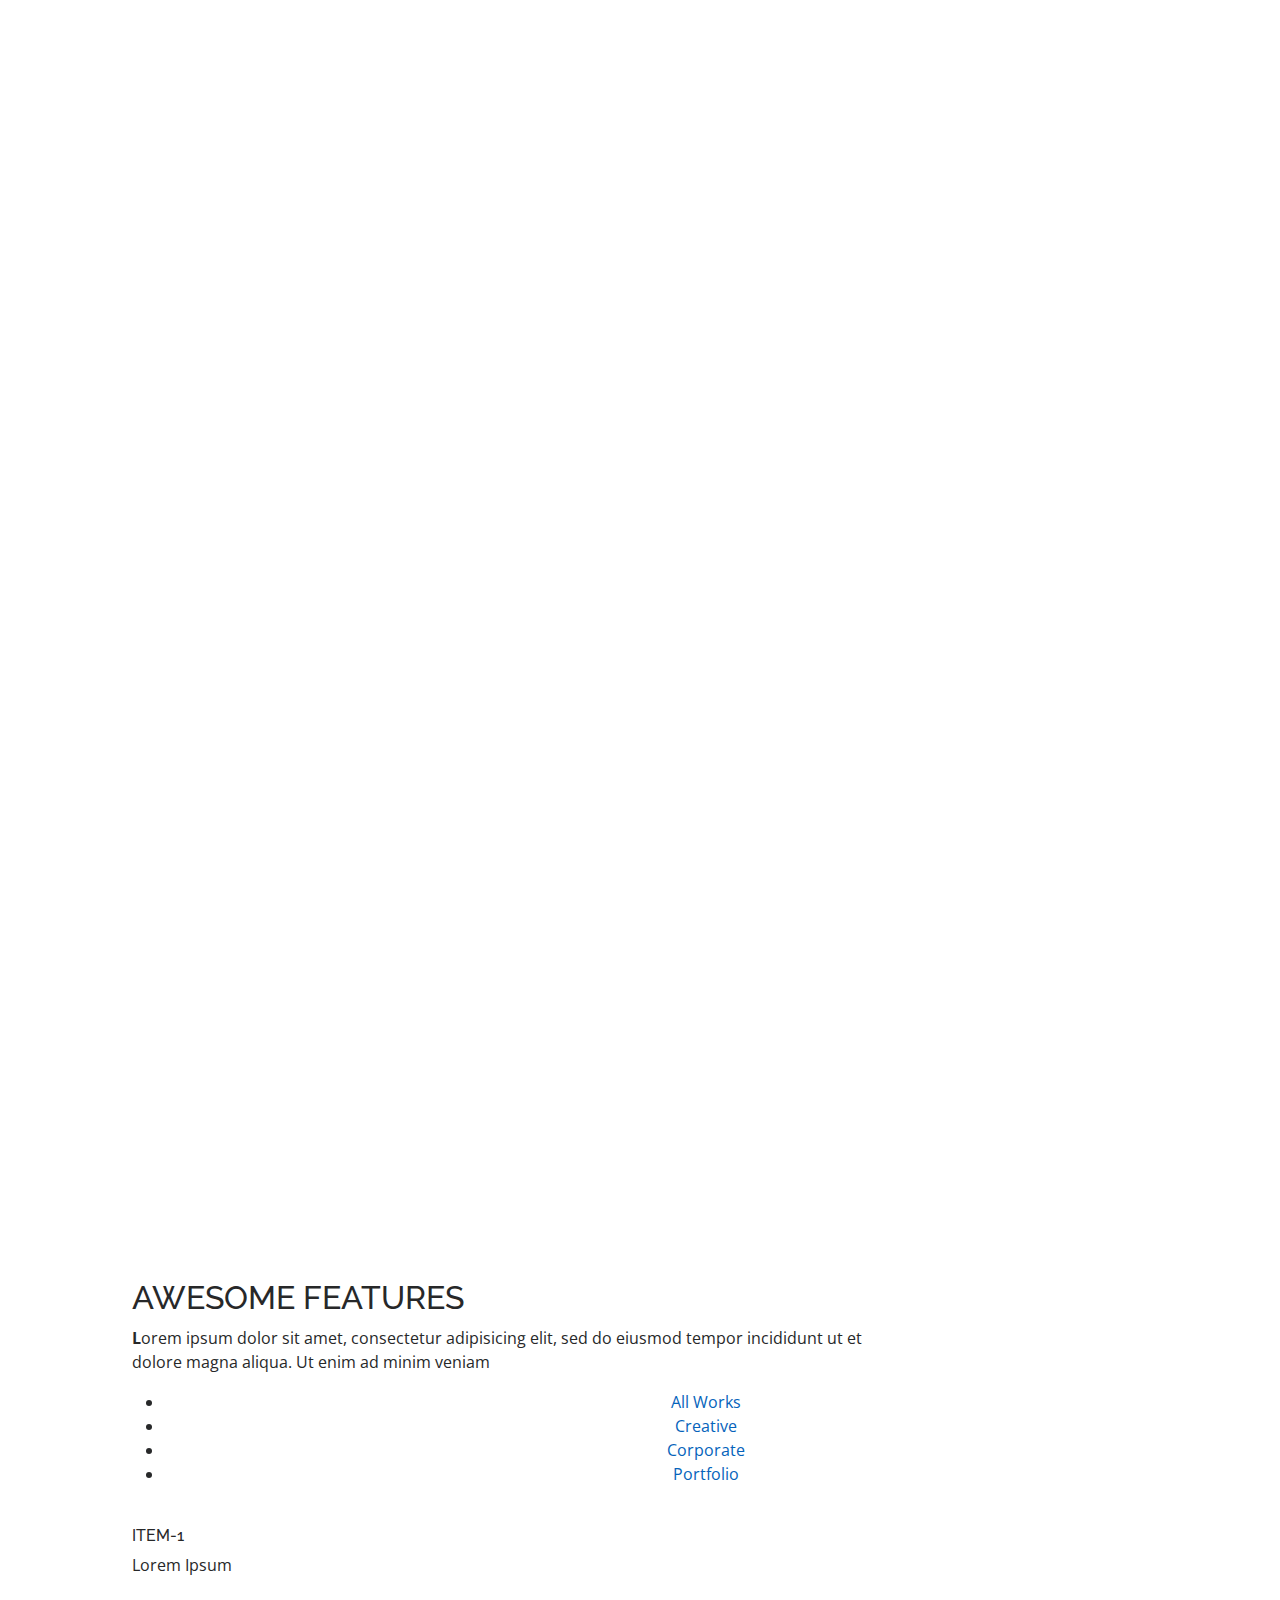
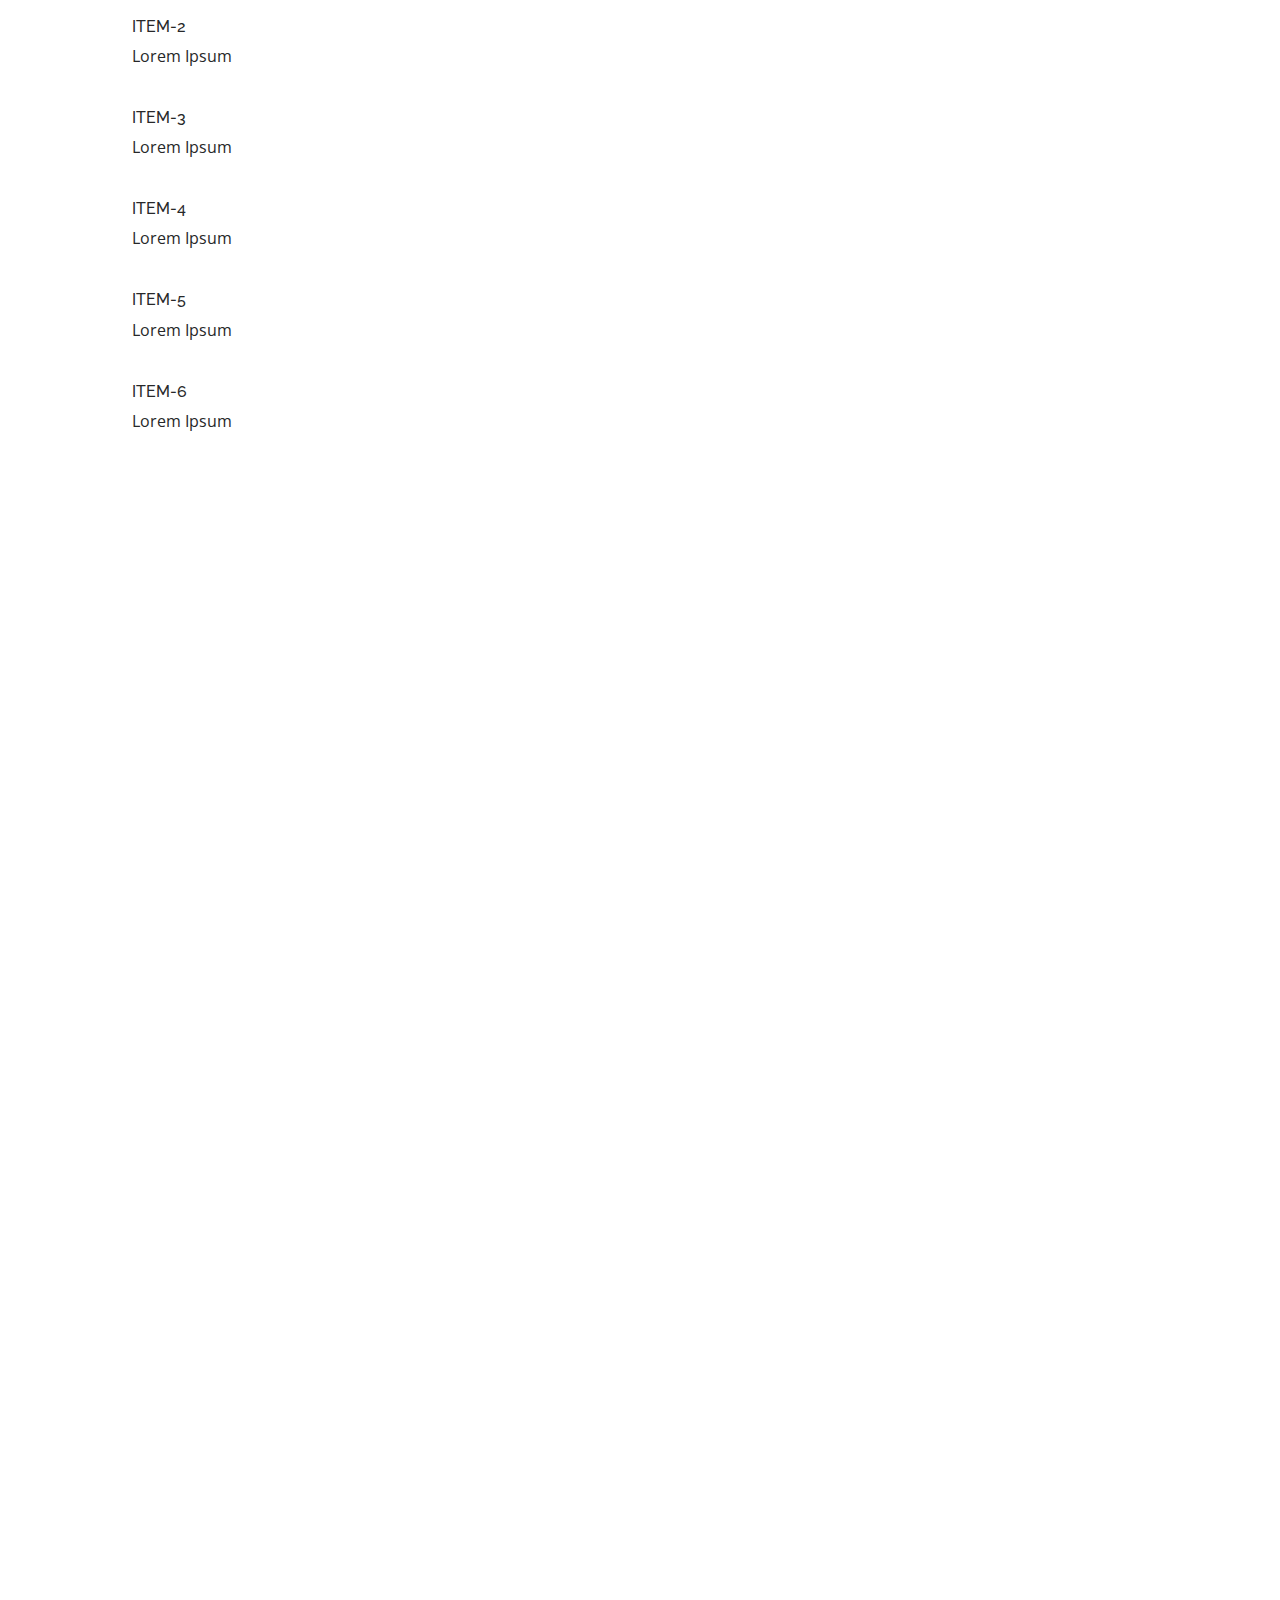
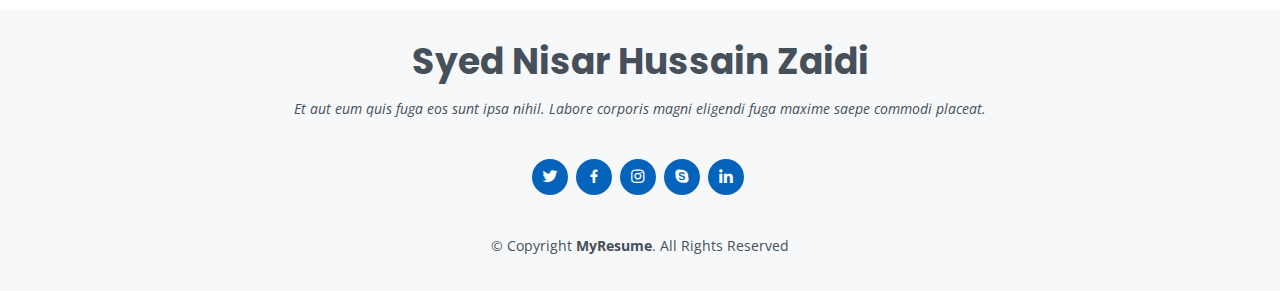
==== commit 34b61e68: "updated ui" ====
--- a/public/index.html
+++ b/public/index.html
@@ -281,8 +281,8 @@
           <div class="col-lg-6">
             <h3 class="resume-title">Professional Experience</h3>
             <div class="resume-item">
-              <h4>Senior graphic design specialist</h4>
-              <h5>2019 - Present</h5>
+              <h4>Software Engineer</h4>
+              <h5>2020 - Present</h5>
               <p><em>Experion, New York, NY </em></p>
               <ul>
                 <li>Lead in the design, development, and implementation of the graphic, layout, and production communication materials</li>
@@ -554,7 +554,83 @@
 
       </div>
     </section><!-- End Services Section -->
-
+    <section id="portfolio">
+      <div class="container">
+        <div class="col-md-8 col-md-offset-2">
+          <div class="heading">
+            <h2>AWESOME FEATUR<span>ES</span></h2>
+            <div class="line"></div>
+            <p><span><strong>L</strong></span>orem ipsum dolor sit amet, consectetur adipisicing elit, sed do eiusmod tempor incididunt ut 
+              et dolore magna aliqua. Ut enim ad minim veniam</p>
+          </div>
+        </div>
+        <div class="text-center">
+          <ul class="portfolio-filter">
+            <li><a class="active" href="#" data-filter="*">All Works</a></li>
+            <li><a href="#" data-filter=".creative">Creative</a></li>
+            <li><a href="#" data-filter=".corporate">Corporate</a></li>
+            <li><a href="#" data-filter=".portfolio">Portfolio</a></li>
+          </ul>
+          <!--/#portfolio-filter-->
+        </div>
+        <div class="portfolio-items">
+          <div class="col-md-4 col-sm-6 col-xs-12 portfolio-item creative">
+            <div class="portfolio-item-inner"> <img class="img-responsive" src="images/Portfolio/01.jpg" alt="">
+              <div class="portfolio-info"> <a class="preview" href="images/Portfolio/01.jpg" data-rel="prettyPhoto"><i class="fa fa-plus-circle"></i></a>
+                <h6>ITEM-1</h6>
+                <p>Lorem Ipsum</p>
+              </div>
+            </div>
+          </div>
+          <!--/.portfolio-item-->
+          <div class="col-md-4 col-sm-6 col-xs-12 portfolio-item corporate portfolio">
+            <div class="portfolio-item-inner"> <img class="img-responsive" src="images/Portfolio/02.jpg" alt="">
+              <div class="portfolio-info"> <a class="preview" href="images/Portfolio/02.jpg" data-rel="prettyPhoto"><i class="fa fa-plus-circle"></i></a>
+                <h6>ITEM-2</h6>
+                <p>Lorem Ipsum</p>
+              </div>
+            </div>
+          </div>
+          <!--/.portfolio-item-->
+          <div class="col-md-4 col-sm-6 col-xs-12 portfolio-item creative">
+            <div class="portfolio-item-inner"> <img class="img-responsive" src="images/Portfolio/03.jpg" alt="">
+              <div class="portfolio-info"> <a class="preview" href="images/Portfolio/03.jpg" data-rel="prettyPhoto"><i class="fa fa-plus-circle"></i></a>
+                <h6>ITEM-3</h6>
+                <p>Lorem Ipsum</p>
+              </div>
+            </div>
+          </div>
+          <!--/.portfolio-item-->
+          <div class="col-md-4 col-sm-6 col-xs-12 portfolio-item corporate">
+            <div class="portfolio-item-inner"> <img class="img-responsive" src="images/Portfolio/04.jpg" alt="">
+              <div class="portfolio-info"> <a class="preview" href="images/Portfolio/04.jpg" data-rel="prettyPhoto"><i class="fa fa-plus-circle"></i></a>
+                <h6>ITEM-4</h6>
+                <p>Lorem Ipsum</p>
+              </div>
+            </div>
+          </div>
+          <!--/.portfolio-item-->
+          <div class="col-md-4 col-sm-6 col-xs-12 portfolio-item creative portfolio">
+            <div class="portfolio-item-inner"> <img class="img-responsive" src="images/Portfolio/05.jpg" alt="">
+              <div class="portfolio-info"> <a class="preview" href="images/Portfolio/05.jpg" data-rel="prettyPhoto"><i class="fa fa-plus-circle"></i></a>
+                <h6>ITEM-5</h6>
+                <p>Lorem Ipsum</p>
+              </div>
+            </div>
+          </div>
+          <!--/.portfolio-item-->
+          <div class="col-md-4 col-sm-6 col-xs-12 portfolio-item corporate">
+            <div class="portfolio-item-inner"> <img class="img-responsive" src="images/Portfolio/06.jpg" alt="">
+              <div class="portfolio-info"> <a class="preview" href="images/Portfolio/06.jpg" data-rel="prettyPhoto"><i class="fa fa-plus-circle"></i></a>
+                <h6>ITEM-6</h6>
+                <p>Lorem Ipsum</p>
+              </div>
+            </div>
+          </div>
+          <!--/.portfolio-item-->
+        </div>
+      </div>
+    </section>
     <!-- ======= Testimonials Section ======= -->
     <section id="testimonials" class="testimonials section-bg">
       <div class="container" data-aos="fade-up">
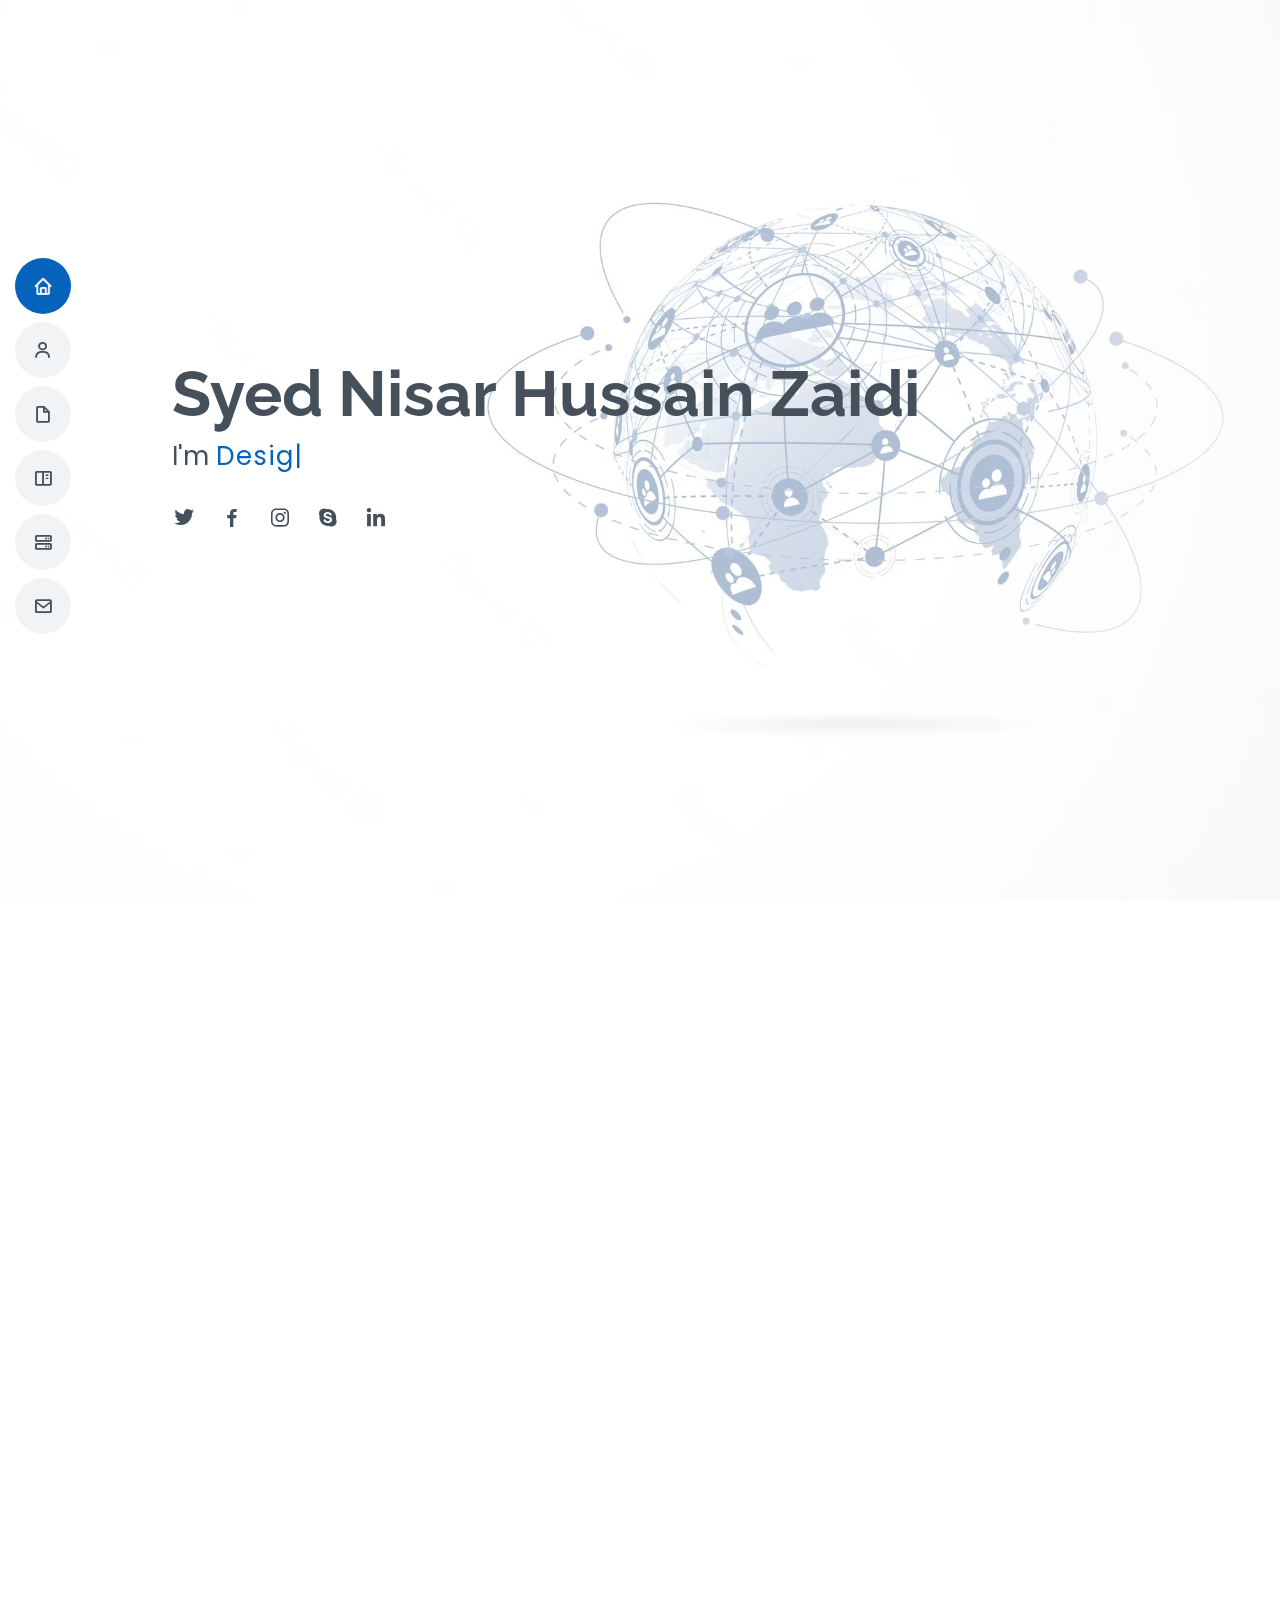
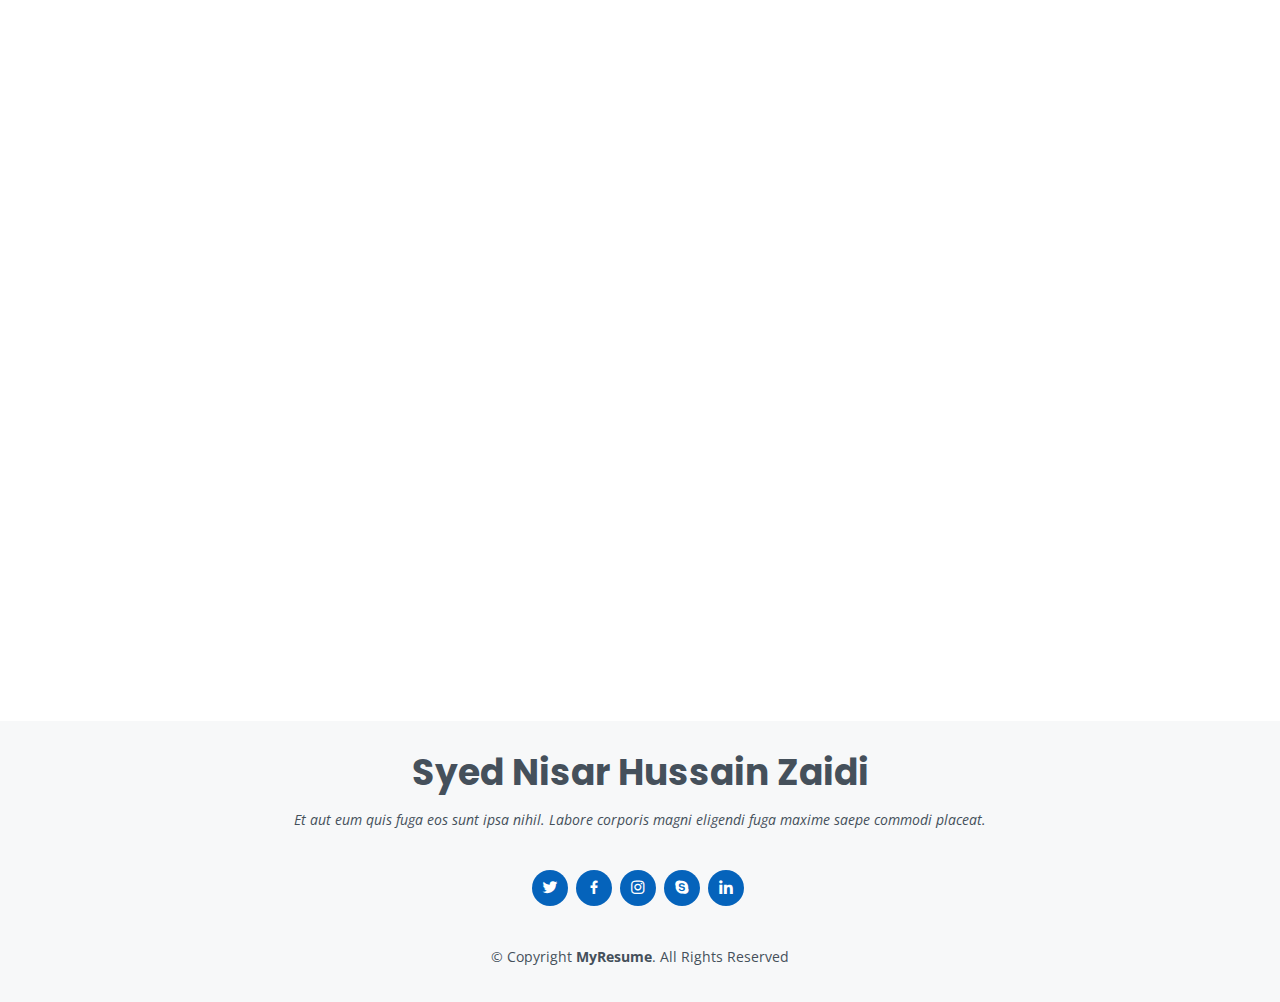
==== commit 6654f51c: "completed ui" ====
--- a/public/index.html
+++ b/public/index.html
@@ -554,83 +554,6 @@
 
       </div>
     </section><!-- End Services Section -->
-    <section id="portfolio">
-      <div class="container">
-        <div class="col-md-8 col-md-offset-2">
-          <div class="heading">
-            <h2>AWESOME FEATUR<span>ES</span></h2>
-            <div class="line"></div>
-            <p><span><strong>L</strong></span>orem ipsum dolor sit amet, consectetur adipisicing elit, sed do eiusmod tempor incididunt ut 
-              et dolore magna aliqua. Ut enim ad minim veniam</p>
-          </div>
-        </div>
-        <div class="text-center">
-          <ul class="portfolio-filter">
-            <li><a class="active" href="#" data-filter="*">All Works</a></li>
-            <li><a href="#" data-filter=".creative">Creative</a></li>
-            <li><a href="#" data-filter=".corporate">Corporate</a></li>
-            <li><a href="#" data-filter=".portfolio">Portfolio</a></li>
-          </ul>
-          <!--/#portfolio-filter-->
-        </div>
-        <div class="portfolio-items">
-          <div class="col-md-4 col-sm-6 col-xs-12 portfolio-item creative">
-            <div class="portfolio-item-inner"> <img class="img-responsive" src="images/Portfolio/01.jpg" alt="">
-              <div class="portfolio-info"> <a class="preview" href="images/Portfolio/01.jpg" data-rel="prettyPhoto"><i class="fa fa-plus-circle"></i></a>
-                <h6>ITEM-1</h6>
-                <p>Lorem Ipsum</p>
-              </div>
-            </div>
-          </div>
-          <!--/.portfolio-item-->
-          <div class="col-md-4 col-sm-6 col-xs-12 portfolio-item corporate portfolio">
-            <div class="portfolio-item-inner"> <img class="img-responsive" src="images/Portfolio/02.jpg" alt="">
-              <div class="portfolio-info"> <a class="preview" href="images/Portfolio/02.jpg" data-rel="prettyPhoto"><i class="fa fa-plus-circle"></i></a>
-                <h6>ITEM-2</h6>
-                <p>Lorem Ipsum</p>
-              </div>
-            </div>
-          </div>
-          <!--/.portfolio-item-->
-          <div class="col-md-4 col-sm-6 col-xs-12 portfolio-item creative">
-            <div class="portfolio-item-inner"> <img class="img-responsive" src="images/Portfolio/03.jpg" alt="">
-              <div class="portfolio-info"> <a class="preview" href="images/Portfolio/03.jpg" data-rel="prettyPhoto"><i class="fa fa-plus-circle"></i></a>
-                <h6>ITEM-3</h6>
-                <p>Lorem Ipsum</p>
-              </div>
-            </div>
-          </div>
-          <!--/.portfolio-item-->
-          <div class="col-md-4 col-sm-6 col-xs-12 portfolio-item corporate">
-            <div class="portfolio-item-inner"> <img class="img-responsive" src="images/Portfolio/04.jpg" alt="">
-              <div class="portfolio-info"> <a class="preview" href="images/Portfolio/04.jpg" data-rel="prettyPhoto"><i class="fa fa-plus-circle"></i></a>
-                <h6>ITEM-4</h6>
-                <p>Lorem Ipsum</p>
-              </div>
-            </div>
-          </div>
-          <!--/.portfolio-item-->
-          <div class="col-md-4 col-sm-6 col-xs-12 portfolio-item creative portfolio">
-            <div class="portfolio-item-inner"> <img class="img-responsive" src="images/Portfolio/05.jpg" alt="">
-              <div class="portfolio-info"> <a class="preview" href="images/Portfolio/05.jpg" data-rel="prettyPhoto"><i class="fa fa-plus-circle"></i></a>
-                <h6>ITEM-5</h6>
-                <p>Lorem Ipsum</p>
-              </div>
-            </div>
-          </div>
-          <!--/.portfolio-item-->
-          <div class="col-md-4 col-sm-6 col-xs-12 portfolio-item corporate">
-            <div class="portfolio-item-inner"> <img class="img-responsive" src="images/Portfolio/06.jpg" alt="">
-              <div class="portfolio-info"> <a class="preview" href="images/Portfolio/06.jpg" data-rel="prettyPhoto"><i class="fa fa-plus-circle"></i></a>
-                <h6>ITEM-6</h6>
-                <p>Lorem Ipsum</p>
-              </div>
-            </div>
-          </div>
-          <!--/.portfolio-item-->
-        </div>
-      </div>
-    </section>
     <!-- ======= Testimonials Section ======= -->
     <section id="testimonials" class="testimonials section-bg">
       <div class="container" data-aos="fade-up">
